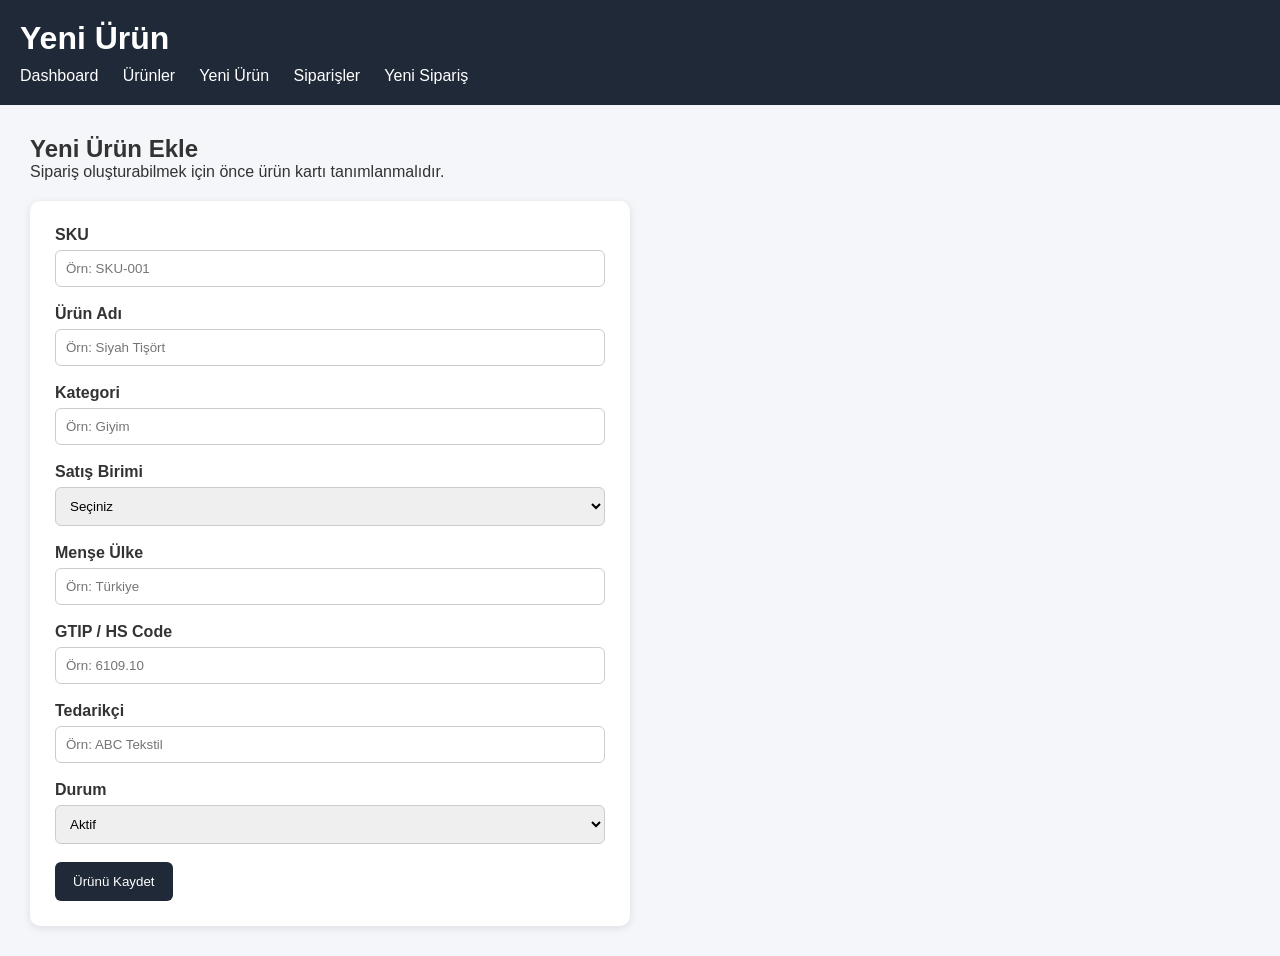
==== pages/new-product.html @ 75cf4dfd "Update product pages and dashboard" ====
<!DOCTYPE html>
<html lang="tr">

<head>
    <meta charset="UTF-8">
    <meta name="viewport" content="width=device-width, initial-scale=1.0">
    <title>Yeni Ürün</title>

    <link rel="stylesheet" href="../css/style.css">
</head>

<body>

    <header class="header">

        <h1>Yeni Ürün</h1>

        <nav class="navbar">
            <a href="../index.html">Dashboard</a>
            <a href="products.html">Ürünler</a>
            <a href="new-product.html">Yeni Ürün</a>
            <a href="orders.html">Siparişler</a>
            <a href="new-order.html">Yeni Sipariş</a>
        </nav>

    </header>

    <main class="main-content">

        <section class="page-header">
            <h2>Yeni Ürün Ekle</h2>
            <p>Sipariş oluşturabilmek için önce ürün kartı tanımlanmalıdır.</p>
        </section>

        <form class="form-card">

            <div class="form-group">
                <label for="sku">SKU</label>
                <input type="text" id="sku" name="sku" placeholder="Örn: SKU-001">
            </div>

            <div class="form-group">
                <label for="productName">Ürün Adı</label>
                <input type="text" id="productName" name="productName" placeholder="Örn: Siyah Tişört">
            </div>

            <div class="form-group">
                <label for="category">Kategori</label>
                <input type="text" id="category" name="category" placeholder="Örn: Giyim">
            </div>

            <div class="form-group">
                <label for="salesUnit">Satış Birimi</label>
                <select id="salesUnit" name="salesUnit">
                    <option value="">Seçiniz</option>
                    <option value="Adet">Adet</option>
                    <option value="Koli">Koli</option>
                    <option value="Kg">Kg</option>
                    <option value="Metre">Metre</option>
                </select>
            </div>

            <div class="form-group">
                <label for="origin">Menşe Ülke</label>
                <input type="text" id="origin" name="origin" placeholder="Örn: Türkiye">
            </div>

            <div class="form-group">
                <label for="hsCode">GTIP / HS Code</label>
                <input type="text" id="hsCode" name="hsCode" placeholder="Örn: 6109.10">
            </div>

            <div class="form-group">
                <label for="supplier">Tedarikçi</label>
                <input type="text" id="supplier" name="supplier" placeholder="Örn: ABC Tekstil">
            </div>

            <div class="form-group">
                <label for="status">Durum</label>
                <select id="status" name="status">
                    <option value="Aktif">Aktif</option>
                    <option value="Pasif">Pasif</option>
                </select>
            </div>

            <button type="submit" class="primary-button">Ürünü Kaydet</button>

        </form>

    </main>

</body>

</html>
---- css/style.css ----
/* RESET */

* {
    margin: 0;
    padding: 0;
    box-sizing: border-box;
}

/* BODY */

body {
    font-family: Arial, Helvetica, sans-serif;
    background-color: #f4f6f9;
    color: #333;
}

/* HEADER */

.header {
    background-color: #1f2937;
    color: white;

    padding: 20px;
}

/* NAVBAR */

.navbar {
    margin-top: 10px;
}

.navbar a {
    color: white;
    text-decoration: none;

    margin-right: 20px;
}

.navbar a:hover {
    text-decoration: underline;
}

/* MAIN */

.main-content {
    padding: 30px;
}

/* DASHBOARD */

.dashboard-hero {
    margin-bottom: 30px;
}

/* CARDS */

.dashboard-cards {
    display: flex;
    gap: 20px;

    flex-wrap: wrap;
}

.dashboard-card {
    background-color: white;

    width: 220px;

    padding: 20px;

    border-radius: 10px;

    box-shadow: 0 2px 8px rgba(0,0,0,0.1);
}

.dashboard-card h3 {
    margin-bottom: 10px;
}

.dashboard-card p {
    font-size: 32px;
    font-weight: bold;
}

/* PAGE HEADER */

.page-header {
    margin-bottom: 20px;
}

/* DATA TABLE */

.data-table {
    width: 100%;
    border-collapse: collapse;
    background-color: white;
    margin-top: 20px;
}

.data-table th,
.data-table td {
    border: 1px solid #ddd;
    padding: 12px;
    text-align: left;
}

.data-table th {
    background-color: #1f2937;
    color: white;
}

/* FORM */

.form-card {
    background-color: white;
    padding: 25px;
    border-radius: 10px;
    max-width: 600px;
    box-shadow: 0 2px 8px rgba(0,0,0,0.1);
}

.form-group {
    margin-bottom: 18px;
}

.form-group label {
    display: block;
    margin-bottom: 6px;
    font-weight: bold;
}

.form-group input,
.form-group select {
    width: 100%;
    padding: 10px;
    border: 1px solid #ccc;
    border-radius: 6px;
}

.primary-button {
    background-color: #1f2937;
    color: white;
    border: none;
    padding: 12px 18px;
    border-radius: 6px;
    cursor: pointer;
}

.primary-button:hover {
    background-color: #374151;
}
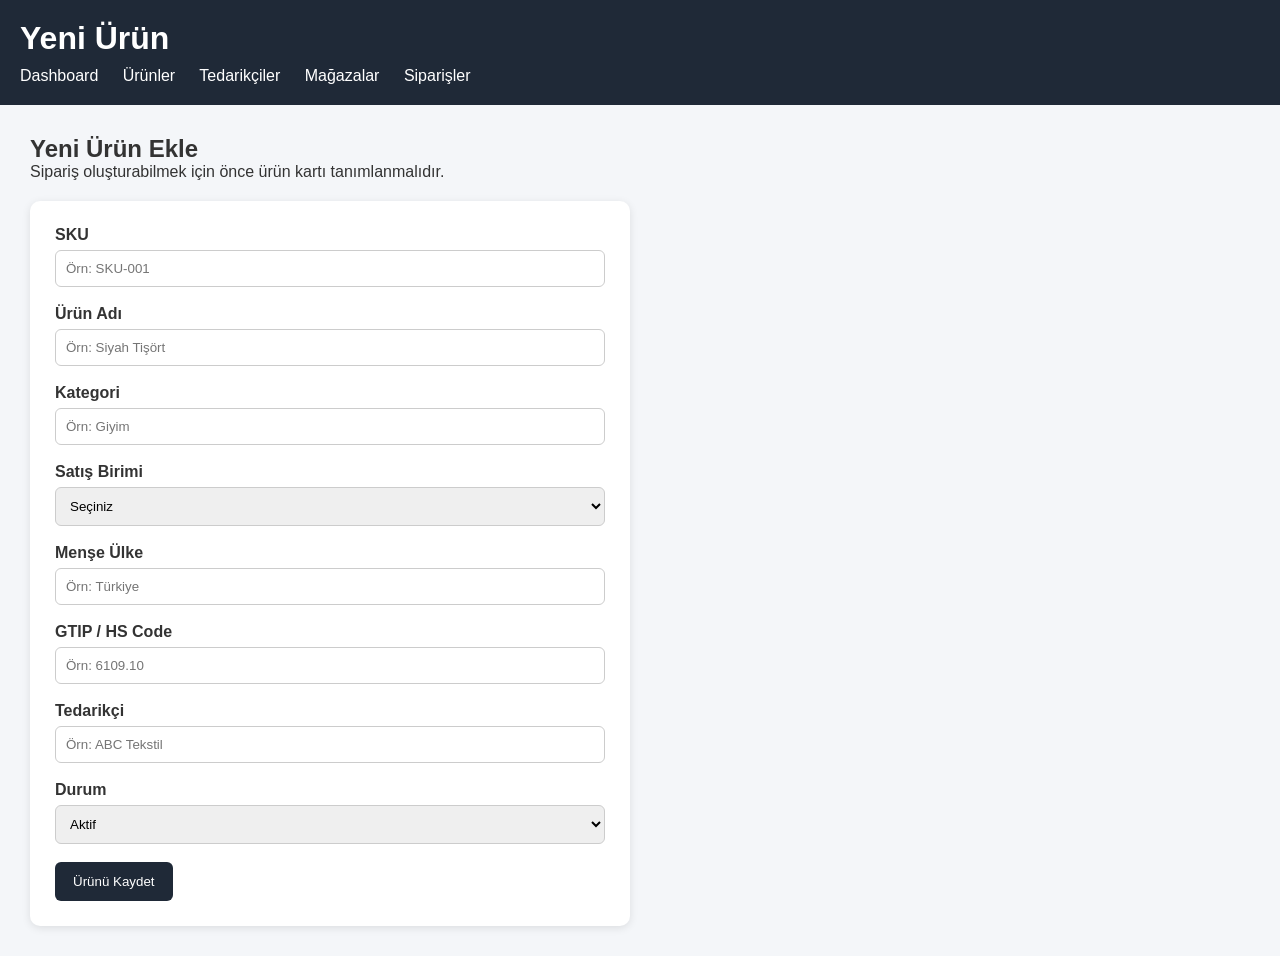
==== commit 6400744c: "store ve supplier alt yapısı başlatıldı" ====
--- a/pages/new-product.html
+++ b/pages/new-product.html
@@ -14,14 +14,13 @@
     <header class="header">
 
         <h1>Yeni Ürün</h1>
-
-        <nav class="navbar">
-            <a href="../index.html">Dashboard</a>
-            <a href="products.html">Ürünler</a>
-            <a href="new-product.html">Yeni Ürün</a>
-            <a href="orders.html">Siparişler</a>
-            <a href="new-order.html">Yeni Sipariş</a>
-        </nav>
+            <nav class="navbar">
+                <a href="../index.html">Dashboard</a>
+                <a href="products.html">Ürünler</a>
+                <a href="suppliers.html">Tedarikçiler</a>
+                <a href="stores.html">Mağazalar</a>
+                <a href="orders.html">Siparişler</a>
+            </nav>
 
     </header>
 
--- a/css/style.css
+++ b/css/style.css
@@ -144,6 +144,9 @@
     padding: 12px 18px;
     border-radius: 6px;
     cursor: pointer;
+    
+    display: inline-block;
+    text-decoration: none;
 }
 
 .primary-button:hover {
